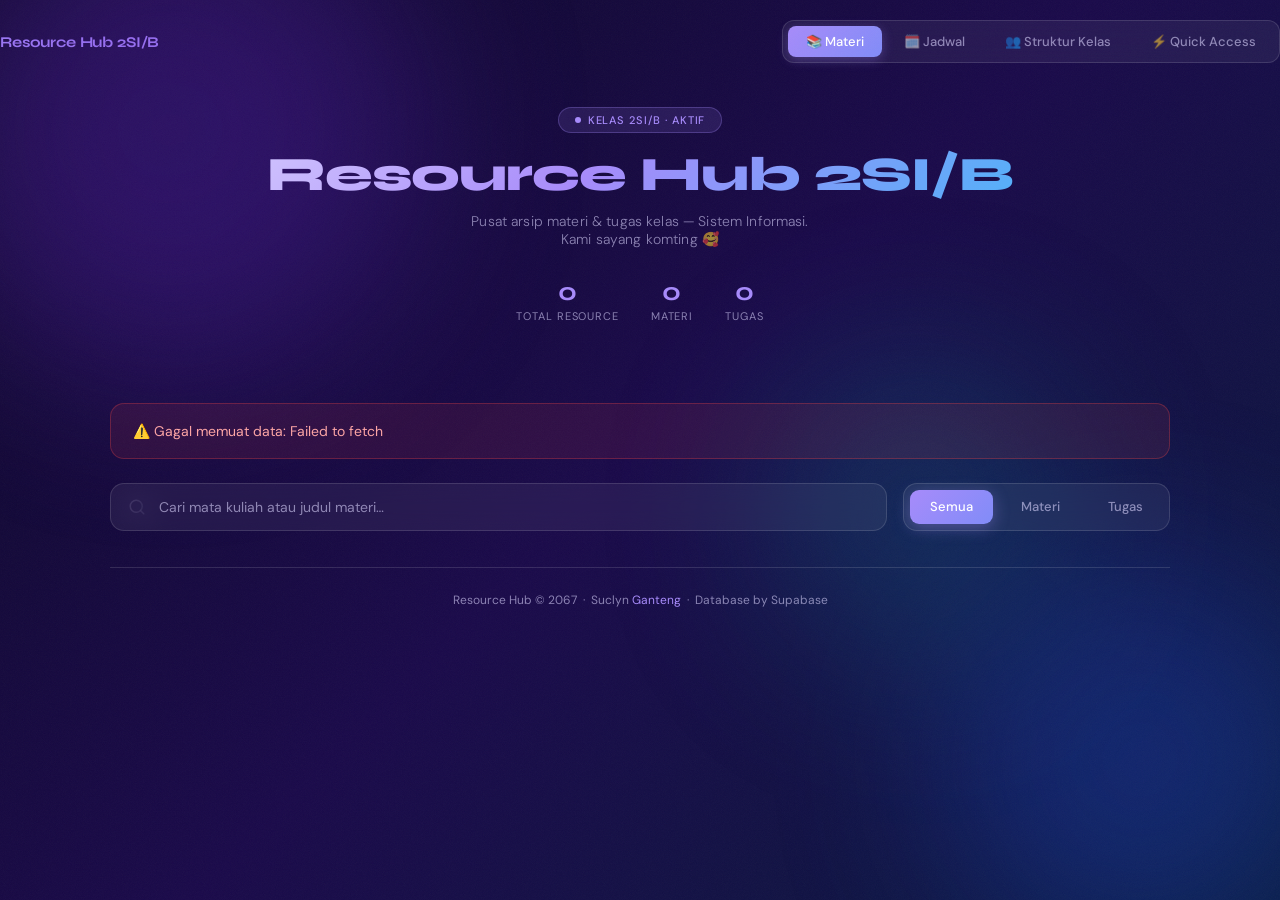
==== index.html @ d79436b8 "Add files via upload filess" ====
<!DOCTYPE html>
<html lang="id">
<head>
  <meta charset="UTF-8" />
  <meta name="viewport" content="width=device-width, initial-scale=1.0" />
  <title>Resource Hub 2SI/B</title>
  <link href="https://fonts.googleapis.com/css2?family=Syne:wght@400;600;700;800&family=DM+Sans:ital,opsz,wght@0,9..40,300;0,9..40,400;0,9..40,500;1,9..40,300&display=swap" rel="stylesheet" />
  <link rel="stylesheet" href="style.css" />
</head>
<body>
<div class="bg-blobs">
  <div class="blob blob-1"></div>
  <div class="blob blob-2"></div>
  <div class="blob blob-3"></div>
</div>

<nav>
    <a href="index.html" class="nav-brand">Resource Hub 2SI/B</a>
    <div class="nav-links">
      <a href="index.html"       class="nav-link active">📚 Materi</a>
      <a href="jadwal.html"      class="nav-link">🗓️ Jadwal</a>
      <a href="struktur.html"  class="nav-link">👥 Struktur Kelas</a>
      <a href="QA.html" class="nav-link">⚡ Quick Access</a>
    </div>
  </nav>
 
<div class="wrapper">
 
  <!-- ========== HEADER ========== -->
  <header>
    <div class="header-badge"><span></span>Kelas 2SI/B · Aktif</div>
    <h1>Resource Hub 2SI/B</h1>
    <p class="header-sub">Pusat arsip materi & tugas kelas — Sistem Informasi.</p>
    <p class="header-sub">Kami sayang komting 🥰</p>
    <div class="stats-bar">
      <div class="stat-item"><div class="stat-number" id="statTotal">0</div><div class="stat-label">Total Resource</div></div>
      <div class="stat-item"><div class="stat-number" id="statMateri">0</div><div class="stat-label">Materi</div></div>
      <div class="stat-item"><div class="stat-number" id="statTugas">0</div><div class="stat-label">Tugas</div></div>
    </div>
  </header>
 
  <!-- ========== ERROR BOX ========== -->
  <div class="error-box" id="errorBox"></div>
 
  <!-- ========== CONTROLS ========== -->
  <div class="controls">
    <div class="search-wrap">
      <!-- Search Icon SVG -->
      <svg class="search-icon" xmlns="http://www.w3.org/2000/svg" fill="none" viewBox="0 0 24 24" stroke="currentColor" stroke-width="2">
        <circle cx="11" cy="11" r="8"/><path stroke-linecap="round" d="m21 21-4.35-4.35"/>
      </svg>
      <input type="text" id="searchInput" placeholder="Cari mata kuliah atau judul materi…" />
    </div>
    <div class="filter-tabs">
      <button class="filter-btn active" data-filter="semua">Semua</button>
      <button class="filter-btn" data-filter="materi">Materi</button>
      <button class="filter-btn" data-filter="tugas">Tugas</button>
    </div>
  </div>
 
  <!-- ========== CARDS GRID ========== -->
  <div id="statusMsg">
    <div class="spinner"></div>
    Memuat data dari Supabase…
  </div>
  <div id="cardsGrid" style="display:none;"></div>
 
  <!-- ========== FOOTER ========== -->
  <footer>
    <p>Resource Hub &copy; 2067 &nbsp;·&nbsp; Suclyn <span>Ganteng</span> &nbsp;·&nbsp; Database by Supabase</p>
  </footer>
</div>
 
<!-- ========== TOAST ========== -->
<div id="toast"></div>
<script type="module" src="script.js"></script>
</body>
</html>
---- style.css ----
/* ============================================================
       RESET & BASE
    ============================================================ */
    *, *::before, *::after { box-sizing: border-box; margin: 0; padding: 0; }

    :root {
      --bg-from:   #0d0828;
      --bg-mid:    #1a0a4a;
      --bg-to:     #0a1a3e;
      --accent-1:  #a78bfa;   /* violet-400  */
      --accent-2:  #818cf8;   /* indigo-400  */
      --accent-3:  #38bdf8;   /* sky-400     */
      --glass-bg:  rgba(255,255,255,0.06);
      --glass-border: rgba(255,255,255,0.13);
      --glass-hover:  rgba(255,255,255,0.11);
      --text-primary:   #f0eeff;
      --text-secondary: rgba(220,215,255,0.6);
      --card-radius: 20px;
      --badge-materi: #a78bfa;
      --badge-tugas:  #34d399;
      --shadow-glow: 0 0 40px rgba(167,139,250,0.15);
    }

    html { scroll-behavior: smooth; }

    body {
      min-height: 100vh;
      font-family: 'DM Sans', sans-serif;
      font-size: 15px;
      color: var(--text-primary);
      background: linear-gradient(135deg, var(--bg-from) 0%, var(--bg-mid) 50%, var(--bg-to) 100%);
      background-attachment: fixed;
      overflow-x: hidden;
    }

    /* ============================================================
       ANIMATED BACKGROUND BLOBS
    ============================================================ */
    .bg-blobs {
      position: fixed;
      inset: 0;
      z-index: 0;
      pointer-events: none;
      overflow: hidden;
    }
    .blob {
      position: absolute;
      border-radius: 50%;
      filter: blur(90px);
      opacity: 0.35;
      animation: blobDrift 18s ease-in-out infinite alternate;
    }
    .blob-1 { width: 520px; height: 520px; background: #6d28d9; top: -120px; left: -100px; animation-duration: 20s; }
    .blob-2 { width: 420px; height: 420px; background: #2563eb; bottom: -80px; right: -80px; animation-duration: 16s; animation-delay: -6s; }
    .blob-3 { width: 320px; height: 320px; background: #7c3aed; top: 40%; left: 55%; animation-duration: 22s; animation-delay: -12s; }

    @keyframes blobDrift {
      0%   { transform: translate(0,0) scale(1); }
      50%  { transform: translate(30px,-40px) scale(1.08); }
      100% { transform: translate(-20px,30px) scale(0.95); }
    }

    /* ============================================================
       NOISE TEXTURE OVERLAY
    ============================================================ */
    body::after {
      content: '';
      position: fixed;
      inset: 0;
      z-index: 1;
      pointer-events: none;
      opacity: 0.04;
      background-image: url("data:image/svg+xml,%3Csvg viewBox='0 0 256 256' xmlns='http://www.w3.org/2000/svg'%3E%3Cfilter id='n'%3E%3CfeTurbulence type='fractalNoise' baseFrequency='0.9' numOctaves='4' stitchTiles='stitch'/%3E%3C/filter%3E%3Crect width='100%25' height='100%25' filter='url(%23n)'/%3E%3C/svg%3E");
      background-size: 200px;
    }

    /* ============================================================
       LAYOUT WRAPPER
    ============================================================ */
    .wrapper {
      position: relative;
      z-index: 2;
      max-width: 1200px;
      margin: 0 auto;
      padding: 0 24px 60px;
    }

    /* ============================================================
       HEADER
    ============================================================ */
    header {
      padding: 52px 0 36px;
      text-align: center;
    }

    .header-badge {
      display: inline-flex;
      align-items: center;
      gap: 8px;
      background: rgba(167,139,250,0.15);
      border: 1px solid rgba(167,139,250,0.3);
      border-radius: 100px;
      padding: 6px 18px;
      font-size: 12px;
      font-weight: 500;
      letter-spacing: 0.08em;
      text-transform: uppercase;
      color: var(--accent-1);
      margin-bottom: 20px;
    }
    .header-badge span { width: 7px; height: 7px; border-radius: 50%; background: var(--accent-1); display: block; animation: pulse 2s ease infinite; }

    @keyframes pulse { 0%,100%{opacity:1;transform:scale(1)} 50%{opacity:0.5;transform:scale(1.4)} }

    h1 {
      font-family: 'Syne', sans-serif;
      font-size: clamp(2.2rem, 6vw, 4rem);
      font-weight: 800;
      line-height: 1.1;
      letter-spacing: -0.02em;
      background: linear-gradient(135deg, #e0d9ff 0%, var(--accent-1) 45%, var(--accent-3) 100%);
      -webkit-background-clip: text;
      -webkit-text-fill-color: transparent;
      background-clip: text;
      margin-bottom: 12px;
    }

    .header-sub {
      color: var(--text-secondary);
      font-size: 15px;
      font-weight: 300;
      letter-spacing: 0.01em;
    }

    /* ============================================================
       STATS BAR
    ============================================================ */
    .stats-bar {
      display: flex;
      justify-content: center;
      gap: 32px;
      margin: 28px 0 40px;
      flex-wrap: wrap;
    }
    .stat-item {
      text-align: center;
    }
    .stat-number {
      font-family: 'Syne', sans-serif;
      font-size: 1.6rem;
      font-weight: 700;
      color: var(--accent-1);
    }
    .stat-label {
      font-size: 11px;
      color: var(--text-secondary);
      text-transform: uppercase;
      letter-spacing: 0.08em;
      margin-top: 2px;
    }

    /* ============================================================
       CONTROLS (Search + Filter)
    ============================================================ */
    .controls {
      display: flex;
      gap: 16px;
      margin-bottom: 36px;
      flex-wrap: wrap;
    }

    .search-wrap {
      flex: 1;
      min-width: 240px;
      position: relative;
    }
    .search-icon {
      position: absolute;
      left: 18px;
      top: 50%;
      transform: translateY(-50%);
      width: 18px;
      height: 18px;
      color: var(--text-secondary);
      pointer-events: none;
    }
    #searchInput {
      width: 100%;
      padding: 14px 18px 14px 48px;
      background: var(--glass-bg);
      border: 1px solid var(--glass-border);
      border-radius: 14px;
      color: var(--text-primary);
      font-family: 'DM Sans', sans-serif;
      font-size: 14px;
      outline: none;
      backdrop-filter: blur(16px);
      -webkit-backdrop-filter: blur(16px);
      transition: border-color 0.25s, box-shadow 0.25s;
    }
    #searchInput::placeholder { color: var(--text-secondary); }
    #searchInput:focus {
      border-color: rgba(167,139,250,0.5);
      box-shadow: 0 0 0 3px rgba(167,139,250,0.12);
    }

    .filter-tabs {
      display: flex;
      gap: 8px;
      background: var(--glass-bg);
      border: 1px solid var(--glass-border);
      border-radius: 14px;
      padding: 6px;
      backdrop-filter: blur(16px);
      -webkit-backdrop-filter: blur(16px);
      flex-wrap: wrap;
    }
    .filter-btn {
      padding: 8px 20px;
      border-radius: 9px;
      border: none;
      background: transparent;
      color: var(--text-secondary);
      font-family: 'DM Sans', sans-serif;
      font-size: 13px;
      font-weight: 500;
      cursor: pointer;
      transition: background 0.2s, color 0.2s, box-shadow 0.2s;
      white-space: nowrap;
    }
    .filter-btn:hover { color: var(--text-primary); background: rgba(255,255,255,0.06); }
    .filter-btn.active {
      background: linear-gradient(135deg, var(--accent-1), var(--accent-2));
      color: #fff;
      box-shadow: 0 4px 16px rgba(167,139,250,0.35);
    }

    /* ============================================================
       EMPTY / LOADING STATE
    ============================================================ */
    #statusMsg {
      text-align: center;
      padding: 60px 20px;
      color: var(--text-secondary);
      font-size: 15px;
    }
    .spinner {
      width: 36px;
      height: 36px;
      border: 3px solid rgba(167,139,250,0.2);
      border-top-color: var(--accent-1);
      border-radius: 50%;
      animation: spin 0.8s linear infinite;
      margin: 0 auto 16px;
    }
    @keyframes spin { to { transform: rotate(360deg); } }

    /* ============================================================
       CARDS GRID
    ============================================================ */
    #cardsGrid {
      display: grid;
      grid-template-columns: repeat(auto-fill, minmax(300px, 1fr));
      gap: 20px;
    }

    .card {
      background: var(--glass-bg);
      border: 1px solid var(--glass-border);
      border-radius: var(--card-radius);
      padding: 24px;
      backdrop-filter: blur(20px);
      -webkit-backdrop-filter: blur(20px);
      box-shadow: var(--shadow-glow), 0 2px 12px rgba(0,0,0,0.25);
      transition: transform 0.25s ease, box-shadow 0.25s ease, border-color 0.25s ease, background 0.25s ease;
      display: flex;
      flex-direction: column;
      gap: 14px;
      animation: cardIn 0.4s ease both;
    }
    .card:hover {
      transform: translateY(-5px);
      background: var(--glass-hover);
      border-color: rgba(167,139,250,0.3);
      box-shadow: 0 0 60px rgba(167,139,250,0.22), 0 8px 32px rgba(0,0,0,0.3);
    }

    @keyframes cardIn {
      from { opacity: 0; transform: translateY(18px); }
      to   { opacity: 1; transform: translateY(0); }
    }

    .card-top {
      display: flex;
      align-items: flex-start;
      justify-content: space-between;
      gap: 12px;
    }

    .card-icon {
      width: 46px;
      height: 46px;
      border-radius: 12px;
      display: grid;
      place-items: center;
      font-size: 22px;
      flex-shrink: 0;
    }
    .card-icon.materi { background: rgba(167,139,250,0.15); }
    .card-icon.tugas  { background: rgba(52,211,153,0.15); }

    .badge {
      font-size: 10px;
      font-weight: 600;
      letter-spacing: 0.1em;
      text-transform: uppercase;
      padding: 4px 12px;
      border-radius: 100px;
    }
    .badge.materi { background: rgba(167,139,250,0.18); color: var(--badge-materi); border: 1px solid rgba(167,139,250,0.25); }
    .badge.tugas  { background: rgba(52,211,153,0.15);  color: var(--badge-tugas);  border: 1px solid rgba(52,211,153,0.25); }

    .card-title {
      font-family: 'Syne', sans-serif;
      font-size: 16px;
      font-weight: 700;
      color: var(--text-primary);
      line-height: 1.3;
    }
    .card-subject {
      font-size: 13px;
      color: var(--accent-1);
      font-weight: 500;
    }
    .card-desc {
      font-size: 13px;
      color: var(--text-secondary);
      line-height: 1.65;
      flex: 1;
    }

    .card-meta {
      display: flex;
      gap: 16px;
      font-size: 11.5px;
      color: var(--text-secondary);
      flex-wrap: wrap;
    }
    .card-meta span { display: flex; align-items: center; gap: 5px; }
    .card-meta svg { width: 13px; height: 13px; opacity: 0.7; }

    .card-actions {
      display: flex;
      gap: 10px;
      margin-top: 4px;
    }
    .btn {
      flex: 1;
      padding: 10px 16px;
      border-radius: 10px;
      border: none;
      font-family: 'DM Sans', sans-serif;
      font-size: 13px;
      font-weight: 500;
      cursor: pointer;
      display: flex;
      align-items: center;
      justify-content: center;
      gap: 7px;
      transition: transform 0.18s, box-shadow 0.18s, background 0.18s, opacity 0.18s;
      text-decoration: none;
    }
    .btn:hover { transform: translateY(-2px); }
    .btn:active { transform: translateY(0); }

    .btn-primary {
      background: linear-gradient(135deg, var(--accent-1), var(--accent-2));
      color: #fff;
      box-shadow: 0 4px 14px rgba(167,139,250,0.3);
    }
    .btn-primary:hover { box-shadow: 0 6px 20px rgba(167,139,250,0.5); }

    .btn-secondary {
      background: rgba(255,255,255,0.07);
      border: 1px solid var(--glass-border);
      color: var(--text-primary);
    }
    .btn-secondary:hover { background: rgba(255,255,255,0.12); }

    .btn svg { width: 14px; height: 14px; }

    /* ============================================================
       EMPTY RESULTS
    ============================================================ */
    .empty-state {
      grid-column: 1 / -1;
      text-align: center;
      padding: 70px 20px;
      color: var(--text-secondary);
    }
    .empty-state svg { width: 52px; height: 52px; opacity: 0.3; margin: 0 auto 16px; display: block; }
    .empty-state p { font-size: 15px; }
    .empty-state small { font-size: 13px; opacity: 0.6; }

    /* ============================================================
       FOOTER
    ============================================================ */
    footer {
      text-align: center;
      padding: 28px 0 0;
      color: var(--text-secondary);
      font-size: 12.5px;
      border-top: 1px solid var(--glass-border);
      margin-top: 20px;
    }
    footer span { color: var(--accent-1); }

    /* ============================================================
       NOTIFICATION TOAST
    ============================================================ */
    #toast {
      position: fixed;
      bottom: 28px;
      left: 50%;
      transform: translateX(-50%) translateY(80px);
      background: rgba(167,139,250,0.15);
      border: 1px solid rgba(167,139,250,0.35);
      backdrop-filter: blur(20px);
      -webkit-backdrop-filter: blur(20px);
      color: var(--text-primary);
      padding: 12px 24px;
      border-radius: 100px;
      font-size: 13px;
      font-weight: 500;
      z-index: 100;
      transition: transform 0.35s cubic-bezier(0.34,1.56,0.64,1), opacity 0.35s;
      opacity: 0;
      pointer-events: none;
    }
    #toast.show { transform: translateX(-50%) translateY(0); opacity: 1; }

    /* ============================================================
       ERROR STATE
    ============================================================ */
    .error-box {
      background: rgba(239,68,68,0.1);
      border: 1px solid rgba(239,68,68,0.3);
      border-radius: 14px;
      padding: 18px 22px;
      color: #fca5a5;
      font-size: 14px;
      margin-bottom: 24px;
      display: none;
    }
    .error-box.visible { display: block; }

    /* ============================================================
       RESPONSIVE
    ============================================================ */
    @media (max-width: 640px) {
      .controls { flex-direction: column; }
      .filter-tabs { justify-content: center; }
      #cardsGrid { grid-template-columns: 1fr; }
      .stats-bar { gap: 24px; }
    }


    /* ============================================================ 
      JADWAL CSS
      =============================================================*/

    /* Container Utama Jadwal */
.schedule-grid {
    display: grid;
    grid-template-columns: repeat(auto-fit, minmax(300px, 1fr));
    gap: 1.5rem;
    margin-top: 2rem;
}

.day-card {
    background: rgba(255, 255, 255, 0.03);
    backdrop-filter: blur(12px);
    border: 1px solid rgba(255, 255, 255, 0.1);
    border-radius: 20px;
    padding: 1.25rem;
    display: flex;
    flex-direction: column;
}

.day-name {
    font-family: 'Syne', sans-serif;
    font-weight: 800;
    font-size: 1.2rem;
    color: #6366f1;
    margin-bottom: 1rem;
    padding-bottom: 0.5rem;
    border-bottom: 1px solid rgba(99, 102, 241, 0.3);
}

.subject-item {
    padding: 10px 0;
    border-bottom: 1px solid rgba(255, 255, 255, 0.05);
}

.subject-item:last-child { border-bottom: none; }

.subject-info h4 {
    margin: 0;
    font-size: 0.95rem;
    font-family: 'DM Sans', sans-serif;
    color: #fff;
    line-height: 1.4;
}

.subject-info .dosen {
    font-size: 0.75rem;
    color: #818cf8;
    font-weight: 600;
    margin-top: 2px;
}

.time-row {
    display: flex;
    align-items: center;
    gap: 6px;
    margin-top: 4px;
}

.time-badge {
    font-size: 0.7rem;
    background: rgba(255, 255, 255, 0.07);
    padding: 2px 8px;
    border-radius: 6px;
    color: rgba(255, 255, 255, 0.6);
}

/* =============================================================
 * JADWAL CSS
  * ============================================================ */


    *, *::before, *::after { box-sizing: border-box; margin: 0; padding: 0; }

    :root {
      --bg-from:      #0d0828;
      --bg-mid:       #1a0a4a;
      --bg-to:        #0a1a3e;
      --accent-1:     #a78bfa;
      --accent-2:     #818cf8;
      --accent-3:     #38bdf8;
      --glass-bg:     rgba(255,255,255,0.06);
      --glass-border: rgba(255,255,255,0.13);
      --glass-hover:  rgba(255,255,255,0.10);
      --text-primary:   #f0eeff;
      --text-secondary: rgba(220,215,255,0.58);

      /* Warna per hari */
      --c-senin:   #a78bfa;
      --c-selasa:  #38bdf8;
      --c-rabu:    #34d399;
      --c-kamis:   #fb923c;
    }

    html { scroll-behavior: smooth; }

    body {
      min-height: 100vh;
      font-family: 'DM Sans', sans-serif;
      font-size: 14px;
      color: var(--text-primary);
      background: linear-gradient(135deg, var(--bg-from) 0%, var(--bg-mid) 50%, var(--bg-to) 100%);
      background-attachment: fixed;
      overflow-x: hidden;
    }

    /* noise */
    body::after {
      content: '';
      position: fixed; inset: 0; z-index: 1; pointer-events: none;
      opacity: 0.04;
      background-image: url("data:image/svg+xml,%3Csvg viewBox='0 0 256 256' xmlns='http://www.w3.org/2000/svg'%3E%3Cfilter id='n'%3E%3CfeTurbulence type='fractalNoise' baseFrequency='0.9' numOctaves='4' stitchTiles='stitch'/%3E%3C/filter%3E%3Crect width='100%25' height='100%25' filter='url(%23n)'/%3E%3C/svg%3E");
      background-size: 200px;
    }

    /* blobs */
    .bg-blobs { position: fixed; inset: 0; z-index: 0; pointer-events: none; overflow: hidden; }
    .blob { position: absolute; border-radius: 50%; filter: blur(90px); opacity: 0.32; animation: blobDrift 18s ease-in-out infinite alternate; }
    .blob-1 { width: 480px; height: 480px; background: #6d28d9; top: -100px; left: -80px; animation-duration: 20s; }
    .blob-2 { width: 380px; height: 380px; background: #2563eb; bottom: -60px; right: -60px; animation-duration: 16s; animation-delay: -6s; }
    .blob-3 { width: 280px; height: 280px; background: #0e7490; top: 45%; left: 58%; animation-duration: 22s; animation-delay: -11s; }
    @keyframes blobDrift { 0%{transform:translate(0,0) scale(1)} 50%{transform:translate(28px,-36px) scale(1.07)} 100%{transform:translate(-18px,28px) scale(0.95)} }

    /* layout */
    .wrapper { position: relative; z-index: 2; max-width: 1100px; margin: 0 auto; padding: 0 20px 56px; }

    /* ── NAV ── */
    nav {
      display: flex;
      align-items: center;
      justify-content: space-between;
      padding: 20px 0 0;
      margin-bottom: 36px;
      flex-wrap: wrap;
      gap: 12px;
    }
    .nav-brand {
      font-family: 'Syne', sans-serif;
      font-weight: 700;
      font-size: 15px;
      color: var(--accent-1);
      text-decoration: none;
      letter-spacing: -0.01em;
    }
    .nav-links {
      display: flex;
      gap: 4px;
      background: var(--glass-bg);
      border: 1px solid var(--glass-border);
      border-radius: 12px;
      padding: 5px;
      backdrop-filter: blur(16px);
      -webkit-backdrop-filter: blur(16px);
    }
    .nav-link {
      padding: 7px 18px;
      border-radius: 8px;
      font-size: 13px;
      font-weight: 500;
      color: var(--text-secondary);
      text-decoration: none;
      transition: background 0.2s, color 0.2s;
    }
    .nav-link:hover { color: var(--text-primary); background: rgba(255,255,255,0.07); }
    .nav-link.active {
      background: linear-gradient(135deg, var(--accent-1), var(--accent-2));
      color: #fff;
      box-shadow: 0 3px 12px rgba(167,139,250,0.3);
    }

    /* ── HEADER ── */
    header { text-align: center; padding: 8px 0 32px; }
    .header-badge {
      display: inline-flex; align-items: center; gap: 7px;
      background: rgba(167,139,250,0.13);
      border: 1px solid rgba(167,139,250,0.28);
      border-radius: 100px; padding: 5px 16px;
      font-size: 11px; font-weight: 500; letter-spacing: 0.08em;
      text-transform: uppercase; color: var(--accent-1); margin-bottom: 16px;
    }
    .header-badge span { width: 6px; height: 6px; border-radius: 50%; background: var(--accent-1); display: block; animation: pulse 2s ease infinite; }
    @keyframes pulse { 0%,100%{opacity:1;transform:scale(1)} 50%{opacity:0.5;transform:scale(1.4)} }

    h1 {
      font-family: 'Syne', sans-serif;
      font-size: clamp(1.9rem, 5vw, 3.2rem);
      font-weight: 800; line-height: 1.1; letter-spacing: -0.02em;
      background: linear-gradient(135deg, #e0d9ff 0%, var(--accent-1) 45%, var(--accent-3) 100%);
      -webkit-background-clip: text; -webkit-text-fill-color: transparent; background-clip: text;
      margin-bottom: 10px;
    }
    .header-sub { color: var(--text-secondary); font-size: 14px; font-weight: 300; }

    /* ── TODAY INDICATOR ── */
    .today-pill {
      display: inline-flex; align-items: center; gap: 8px;
      background: rgba(52,211,153,0.12);
      border: 1px solid rgba(52,211,153,0.25);
      border-radius: 100px; padding: 6px 18px;
      font-size: 12px; color: #34d399; font-weight: 500;
      margin: 0 auto 28px; display: flex; width: fit-content; justify-content: center;
    }
    .today-dot { width: 7px; height: 7px; border-radius: 50%; background: #34d399; animation: pulse 1.8s ease infinite; }

    /* ── DAY GRID ── */
    .days-grid {
      display: grid;
      grid-template-columns: repeat(auto-fill, minmax(240px, 1fr));
      gap: 16px;
    }

    /* ── DAY CARD ── */
    .day-card {
      background: var(--glass-bg);
      border: 1px solid var(--glass-border);
      border-radius: 18px;
      padding: 16px;
      backdrop-filter: blur(20px);
      -webkit-backdrop-filter: blur(20px);
      box-shadow: 0 2px 16px rgba(0,0,0,0.22);
      transition: transform 0.22s, box-shadow 0.22s, border-color 0.22s;
      animation: cardIn 0.4s ease both;
    }
    .day-card:hover {
      transform: translateY(-4px);
      box-shadow: 0 8px 28px rgba(0,0,0,0.3);
    }
    .day-card.today {
      border-color: rgba(52,211,153,0.35);
      box-shadow: 0 0 0 1px rgba(52,211,153,0.15), 0 4px 20px rgba(52,211,153,0.12);
    }
    .day-card.libur { opacity: 0.45; }

    @keyframes cardIn { from{opacity:0;transform:translateY(14px)} to{opacity:1;transform:translateY(0)} }

    /* ── DAY HEADER ── */
    .day-header {
      display: flex; align-items: center; justify-content: space-between;
      margin-bottom: 12px; padding-bottom: 10px;
      border-bottom: 1px solid var(--glass-border);
    }
    .day-name {
      font-family: 'Syne', sans-serif;
      font-size: 13px; font-weight: 700; letter-spacing: 0.06em;
      text-transform: uppercase;
    }
    .day-count {
      font-size: 10px; font-weight: 600; letter-spacing: 0.07em;
      text-transform: uppercase; padding: 3px 10px; border-radius: 100px;
      background: rgba(255,255,255,0.07); color: var(--text-secondary);
    }
    .today-tag {
      font-size: 9px; font-weight: 600; letter-spacing: 0.08em;
      text-transform: uppercase; padding: 3px 9px; border-radius: 100px;
      background: rgba(52,211,153,0.18); color: #34d399; border: 1px solid rgba(52,211,153,0.3);
    }

    /* ── SESSION ROW ── */
    .session {
      display: flex; gap: 10px; padding: 9px 0;
      border-bottom: 1px solid rgba(255,255,255,0.05);
      align-items: flex-start;
    }
    .session:last-child { border-bottom: none; padding-bottom: 0; }

    .session-dot {
      width: 8px; height: 8px; border-radius: 50%; margin-top: 5px;
      flex-shrink: 0;
    }

    .session-body { flex: 1; min-width: 0; }

    .session-name {
      font-size: 12.5px; font-weight: 500; color: var(--text-primary);
      line-height: 1.35; margin-bottom: 3px;
    }
    .session-meta {
      display: flex; flex-wrap: wrap; gap: 6px; align-items: center;
    }
    .session-time {
      font-size: 11px; color: var(--text-secondary);
      display: flex; align-items: center; gap: 4px;
    }
    .session-time svg { width: 11px; height: 11px; opacity: 0.65; flex-shrink: 0; }
    .session-dosen {
      font-size: 10px; font-weight: 600; letter-spacing: 0.05em;
      padding: 2px 8px; border-radius: 100px;
      background: rgba(167,139,250,0.13); color: var(--accent-1);
      border: 1px solid rgba(167,139,250,0.22);
    }
    .session-praktik {
      font-size: 10px; font-weight: 600; letter-spacing: 0.05em;
      padding: 2px 8px; border-radius: 100px;
      background: rgba(56,189,248,0.12); color: var(--accent-3);
      border: 1px solid rgba(56,189,248,0.2);
    }

    /* ── LIBUR ── */
    .libur-text {
      text-align: center; padding: 16px 0;
      color: var(--text-secondary); font-size: 12px;
      display: flex; align-items: center; justify-content: center; gap: 6px;
    }

    /* ── COLOR VARIANTS per hari ── */
    .day-senin  .day-name { color: var(--c-senin); }
    .day-senin  .session-dot { background: var(--c-senin); }
    .day-selasa .day-name { color: var(--c-selasa); }
    .day-selasa .session-dot { background: var(--c-selasa); }
    .day-rabu   .day-name { color: var(--c-rabu); }
    .day-rabu   .session-dot { background: var(--c-rabu); }
    .day-kamis  .day-name { color: var(--c-kamis); }
    .day-kamis  .session-dot { background: var(--c-kamis); }
    .day-libur  .day-name { color: var(--text-secondary); }

    /* ── FOOTER ── */
    footer {
      text-align: center; padding: 24px 0 0;
      color: var(--text-secondary); font-size: 12px;
      border-top: 1px solid var(--glass-border); margin-top: 16px;
    }
    footer span { color: var(--accent-1); }

    /* ── RESPONSIVE ── */
    @media (max-width: 540px) {
      .days-grid { grid-template-columns: 1fr; }
    }
    @media (min-width: 900px) {
      .days-grid { grid-template-columns: repeat(3, 1fr); }
    }

  /* ============================================================================
  STRUKTUR KELAS CSS================================================================ */
    *, *::before, *::after { box-sizing: border-box; margin: 0; padding: 0; }

    :root {
      --bg-from:      #0d0828;
      --bg-mid:       #1a0a4a;
      --bg-to:        #0a1a3e;
      --accent-1:     #a78bfa;
      --accent-2:     #818cf8;
      --accent-3:     #38bdf8;
      --glass-bg:     rgba(255,255,255,0.06);
      --glass-border: rgba(255,255,255,0.13);
      --glass-hover:  rgba(255,255,255,0.10);
      --text-primary:   #f0eeff;
      --text-secondary: rgba(220,215,255,0.58);

      /* jabatan colors */
      --c-komting:    #a78bfa;
      --c-wakil:      #818cf8;
      --c-sekretaris: #38bdf8;
      --c-bendahara:  #34d399;
      --c-anggota:    rgba(255,255,255,0.45);
    }

    html { scroll-behavior: smooth; }

    body {
      min-height: 100vh;
      font-family: 'DM Sans', sans-serif;
      font-size: 14px;
      color: var(--text-primary);
      background: linear-gradient(135deg, var(--bg-from) 0%, var(--bg-mid) 50%, var(--bg-to) 100%);
      background-attachment: fixed;
      overflow-x: hidden;
    }

    body::after {
      content: ''; position: fixed; inset: 0; z-index: 1; pointer-events: none;
      opacity: 0.04;
      background-image: url("data:image/svg+xml,%3Csvg viewBox='0 0 256 256' xmlns='http://www.w3.org/2000/svg'%3E%3Cfilter id='n'%3E%3CfeTurbulence type='fractalNoise' baseFrequency='0.9' numOctaves='4' stitchTiles='stitch'/%3E%3C/filter%3E%3Crect width='100%25' height='100%25' filter='url(%23n)'/%3E%3C/svg%3E");
      background-size: 200px;
    }

    .bg-blobs { position: fixed; inset: 0; z-index: 0; pointer-events: none; overflow: hidden; }
    .blob { position: absolute; border-radius: 50%; filter: blur(90px); opacity: 0.30; animation: blobDrift 18s ease-in-out infinite alternate; }
    .blob-1 { width: 500px; height: 500px; background: #6d28d9; top: -120px; left: -80px; animation-duration: 20s; }
    .blob-2 { width: 400px; height: 400px; background: #1d4ed8; bottom: -60px; right: -60px; animation-duration: 17s; animation-delay: -7s; }
    .blob-3 { width: 300px; height: 300px; background: #0e7490; top: 40%; left: 60%; animation-duration: 23s; animation-delay: -12s; }
    @keyframes blobDrift { 0%{transform:translate(0,0) scale(1)} 50%{transform:translate(30px,-38px) scale(1.07)} 100%{transform:translate(-20px,28px) scale(0.95)} }

    .wrapper { position: relative; z-index: 2; max-width: 1100px; margin: 0 auto; padding: 0 20px 60px; }

    /* ── NAV ── */
    nav {
      display: flex; align-items: center; justify-content: space-between;
      padding: 20px 0 0; margin-bottom: 36px; flex-wrap: wrap; gap: 12px;
    }
    .nav-brand {
      font-family: 'Syne', sans-serif; font-weight: 700; font-size: 15px;
      color: var(--accent-1); text-decoration: none; letter-spacing: -0.01em;
    }
    .nav-links {
      display: flex; gap: 4px;
      background: var(--glass-bg); border: 1px solid var(--glass-border);
      border-radius: 12px; padding: 5px;
      backdrop-filter: blur(16px); -webkit-backdrop-filter: blur(16px);
    }
    .nav-link {
      padding: 7px 18px; border-radius: 8px; font-size: 13px; font-weight: 500;
      color: var(--text-secondary); text-decoration: none;
      transition: background 0.2s, color 0.2s;
    }
    .nav-link:hover { color: var(--text-primary); background: rgba(255,255,255,0.07); }
    .nav-link.active {
      background: linear-gradient(135deg, var(--accent-1), var(--accent-2));
      color: #fff; box-shadow: 0 3px 12px rgba(167,139,250,0.3);
    }

    /* ── HEADER ── */
    header { text-align: center; padding: 8px 0 40px; }
    .header-badge {
      display: inline-flex; align-items: center; gap: 7px;
      background: rgba(167,139,250,0.13); border: 1px solid rgba(167,139,250,0.28);
      border-radius: 100px; padding: 5px 16px;
      font-size: 11px; font-weight: 500; letter-spacing: 0.08em;
      text-transform: uppercase; color: var(--accent-1); margin-bottom: 16px;
    }
    .header-badge span { width: 6px; height: 6px; border-radius: 50%; background: var(--accent-1); display: block; animation: pulse 2s ease infinite; }
    @keyframes pulse { 0%,100%{opacity:1;transform:scale(1)} 50%{opacity:0.5;transform:scale(1.4)} }
    h1 {
      font-family: 'Syne', sans-serif;
      font-size: clamp(1.9rem, 5vw, 3rem); font-weight: 800;
      line-height: 1.1; letter-spacing: -0.02em;
      background: linear-gradient(135deg, #e0d9ff 0%, var(--accent-1) 45%, var(--accent-3) 100%);
      -webkit-background-clip: text; -webkit-text-fill-color: transparent; background-clip: text;
      margin-bottom: 10px;
    }
    .header-sub { color: var(--text-secondary); font-size: 14px; font-weight: 300; }

    /* ── SECTION TITLE ── */
    .section-label {
      display: flex; align-items: center; gap: 12px;
      margin-bottom: 24px; margin-top: 48px;
    }
    .section-label:first-of-type { margin-top: 0; }
    .section-label h2 {
      font-family: 'Syne', sans-serif; font-size: 13px; font-weight: 700;
      letter-spacing: 0.1em; text-transform: uppercase; color: var(--text-secondary);
    }
    .section-line { flex: 1; height: 1px; background: var(--glass-border); }

    /* ══════════════════════════════════════
       ORG CHART
    ══════════════════════════════════════ */
    .org-chart {
      display: flex; flex-direction: column; align-items: center; gap: 0;
      margin-bottom: 8px;
    }

    /* level row */
    .org-row {
      display: flex; justify-content: center; gap: 20px;
      flex-wrap: wrap; position: relative;
    }

    /* connector line between rows */
    .org-connector {
      width: 2px; height: 28px;
      background: linear-gradient(to bottom, rgba(167,139,250,0.5), rgba(167,139,250,0.15));
      margin: 0 auto;
    }
    .org-connector-h {
      height: 2px;
      background: linear-gradient(to right, rgba(167,139,250,0.15), rgba(167,139,250,0.5), rgba(167,139,250,0.15));
      margin: 0 auto 0;
      position: relative;
    }
    /* fork: vertical down from horizontal line */
    .org-fork {
      display: flex; flex-direction: column; align-items: center;
    }
    .org-fork-row {
      display: flex; align-items: flex-start; justify-content: center; gap: 20px;
      position: relative;
    }
    /* horizontal bar above a multi-node row */
    .org-hbar-wrap {
      position: relative; display: flex; flex-direction: column; align-items: center;
    }
    .org-hbar {
      height: 2px; align-self: stretch;
      background: rgba(167,139,250,0.3);
      margin: 0 40px;
    }

    /* individual node */
    .org-node {
      display: flex; flex-direction: column; align-items: center;
    }
    .org-node-inner {
      background: var(--glass-bg);
      border: 1px solid var(--glass-border);
      border-radius: 16px; padding: 14px 20px;
      text-align: center;
      backdrop-filter: blur(20px); -webkit-backdrop-filter: blur(20px);
      box-shadow: 0 2px 16px rgba(0,0,0,0.2);
      transition: transform 0.2s, box-shadow 0.2s, border-color 0.2s;
      cursor: default; min-width: 140px;
      animation: cardIn 0.4s ease both;
    }
    .org-node-inner:hover {
      transform: translateY(-3px);
      box-shadow: 0 6px 24px rgba(0,0,0,0.3);
    }

    @keyframes cardIn { from{opacity:0;transform:translateY(12px)} to{opacity:1;transform:translateY(0)} }

    .org-avatar {
      width: 48px; height: 48px; border-radius: 50%;
      display: flex; align-items: center; justify-content: center;
      font-size: 20px; margin: 0 auto 10px;
      border: 2px solid rgba(255,255,255,0.12);
    }
    .org-jabatan {
      font-size: 9.5px; font-weight: 700; letter-spacing: 0.1em;
      text-transform: uppercase; padding: 3px 10px; border-radius: 100px;
      margin-bottom: 7px; display: inline-block;
    }
    .org-nama {
      font-family: 'Syne', sans-serif; font-size: 13px; font-weight: 700;
      color: var(--text-primary); line-height: 1.3;
    }
    .org-nim {
      font-size: 10.5px; color: var(--text-secondary); margin-top: 3px;
    }

    /* node color variants */
    .node-komting    .org-avatar { background: rgba(167,139,250,0.2); }
    .node-komting    .org-jabatan { background: rgba(167,139,250,0.18); color: var(--c-komting); border: 1px solid rgba(167,139,250,0.3); }
    .node-komting    .org-node-inner { border-color: rgba(167,139,250,0.3); box-shadow: 0 0 28px rgba(167,139,250,0.1), 0 2px 16px rgba(0,0,0,0.2); }

    .node-wakil      .org-avatar { background: rgba(129,140,248,0.2); }
    .node-wakil      .org-jabatan { background: rgba(129,140,248,0.18); color: var(--c-wakil); border: 1px solid rgba(129,140,248,0.3); }
    .node-wakil      .org-node-inner { border-color: rgba(129,140,248,0.25); }

    .node-sekretaris .org-avatar { background: rgba(56,189,248,0.2); }
    .node-sekretaris .org-jabatan { background: rgba(56,189,248,0.15); color: var(--c-sekretaris); border: 1px solid rgba(56,189,248,0.3); }
    .node-sekretaris .org-node-inner { border-color: rgba(56,189,248,0.25); }

    .node-bendahara  .org-avatar { background: rgba(52,211,153,0.2); }
    .node-bendahara  .org-jabatan { background: rgba(52,211,153,0.15); color: var(--c-bendahara); border: 1px solid rgba(52,211,153,0.3); }
    .node-bendahara  .org-node-inner { border-color: rgba(52,211,153,0.25); }

    /* ══════════════════════════════════════
       MEMBER GRID
    ══════════════════════════════════════ */
    .members-grid {
      display: grid;
      grid-template-columns: repeat(auto-fill, minmax(150px, 1fr));
      gap: 12px;
    }

    .member-card {
      background: var(--glass-bg);
      border: 1px solid var(--glass-border);
      border-radius: 14px; padding: 14px 12px;
      text-align: center;
      backdrop-filter: blur(16px); -webkit-backdrop-filter: blur(16px);
      transition: transform 0.2s, box-shadow 0.2s, background 0.2s, border-color 0.2s;
      animation: cardIn 0.35s ease both;
      cursor: default;
    }
    .member-card:hover {
      transform: translateY(-3px);
      background: var(--glass-hover);
      border-color: rgba(167,139,250,0.25);
      box-shadow: 0 6px 20px rgba(0,0,0,0.25), 0 0 24px rgba(167,139,250,0.08);
    }
    .member-card.is-inti {
      border-color: rgba(167,139,250,0.28);
      background: rgba(167,139,250,0.07);
    }

    .member-avatar {
      width: 42px; height: 42px; border-radius: 50%;
      background: rgba(167,139,250,0.15);
      border: 2px solid rgba(255,255,255,0.1);
      display: flex; align-items: center; justify-content: center;
      font-size: 18px; margin: 0 auto 9px;
    }
    .member-no {
      font-size: 9px; color: var(--text-secondary);
      letter-spacing: 0.05em; margin-bottom: 4px;
    }
    .member-nama {
      font-family: 'Syne', sans-serif; font-size: 12px; font-weight: 700;
      color: var(--text-primary); line-height: 1.3; margin-bottom: 5px;
    }
    .member-jabatan-badge {
      font-size: 9px; font-weight: 600; letter-spacing: 0.07em;
      text-transform: uppercase; padding: 2px 9px; border-radius: 100px;
      display: inline-block;
    }
    .badge-komting    { background: rgba(167,139,250,0.18); color: var(--c-komting);    border: 1px solid rgba(167,139,250,0.28); }
    .badge-wakil      { background: rgba(129,140,248,0.18); color: var(--c-wakil);      border: 1px solid rgba(129,140,248,0.28); }
    .badge-sekretaris { background: rgba(56,189,248,0.15);  color: var(--c-sekretaris); border: 1px solid rgba(56,189,248,0.28); }
    .badge-bendahara  { background: rgba(52,211,153,0.15);  color: var(--c-bendahara);  border: 1px solid rgba(52,211,153,0.28); }
    .badge-anggota    { background: rgba(255,255,255,0.07); color: var(--text-secondary); border: 1px solid rgba(255,255,255,0.1); }

    /* ── STATS ── */
    .stats-row {
      display: flex; justify-content: center; gap: 28px;
      margin-bottom: 36px; flex-wrap: wrap;
    }
    .stat { text-align: center; }
    .stat-num { font-family:'Syne',sans-serif; font-size: 1.5rem; font-weight: 700; color: var(--accent-1); }
    .stat-lbl { font-size: 11px; color: var(--text-secondary); text-transform: uppercase; letter-spacing: 0.08em; margin-top: 2px; }

    /* ── FOOTER ── */
    footer {
      text-align: center; padding: 24px 0 0;
      color: var(--text-secondary); font-size: 12px;
      border-top: 1px solid var(--glass-border); margin-top: 20px;
    }
    footer span { color: var(--accent-1); }

    /* ── RESPONSIVE ── */
    @media (max-width: 600px) {
      .org-fork-row { gap: 10px; }
      .org-node-inner { min-width: 110px; padding: 12px 14px; }
      .members-grid { grid-template-columns: repeat(auto-fill, minmax(130px, 1fr)); gap: 10px; }
    }
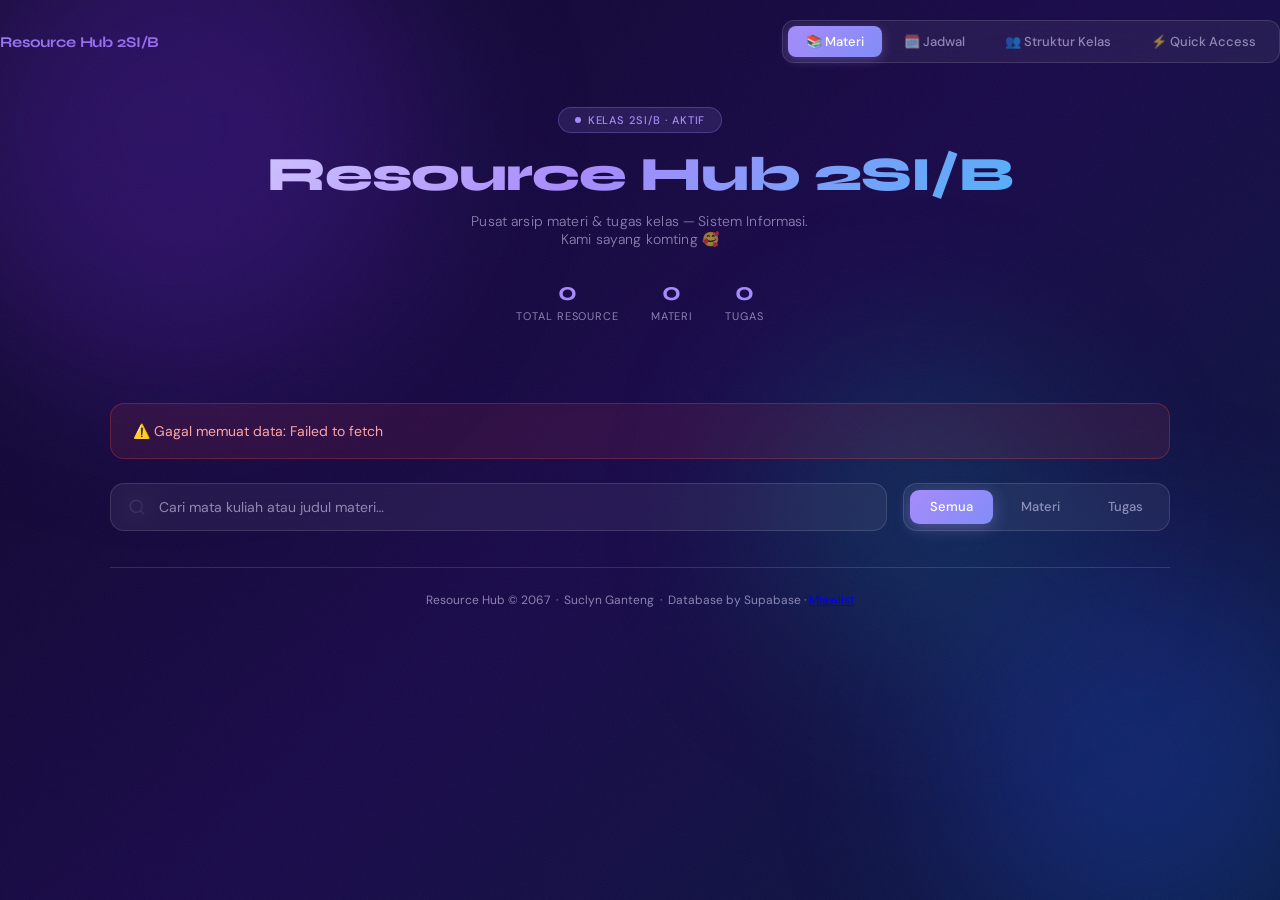
==== commit 56868204: "Update" ====
--- a/index.html
+++ b/index.html
@@ -67,7 +67,7 @@
  
   <!-- ========== FOOTER ========== -->
   <footer>
-    <p>Resource Hub &copy; 2067 &nbsp;·&nbsp; Suclyn <span>Ganteng</span> &nbsp;·&nbsp; Database by Supabase</p>
+    <p>Resource Hub &copy; 2067 &nbsp;·&nbsp; Suclyn Ganteng &nbsp;·&nbsp; Database by Supabase ·  <span><a href="/Miawlist/index.html">Miawlist</a></span> </p>
   </footer>
 </div>
  
